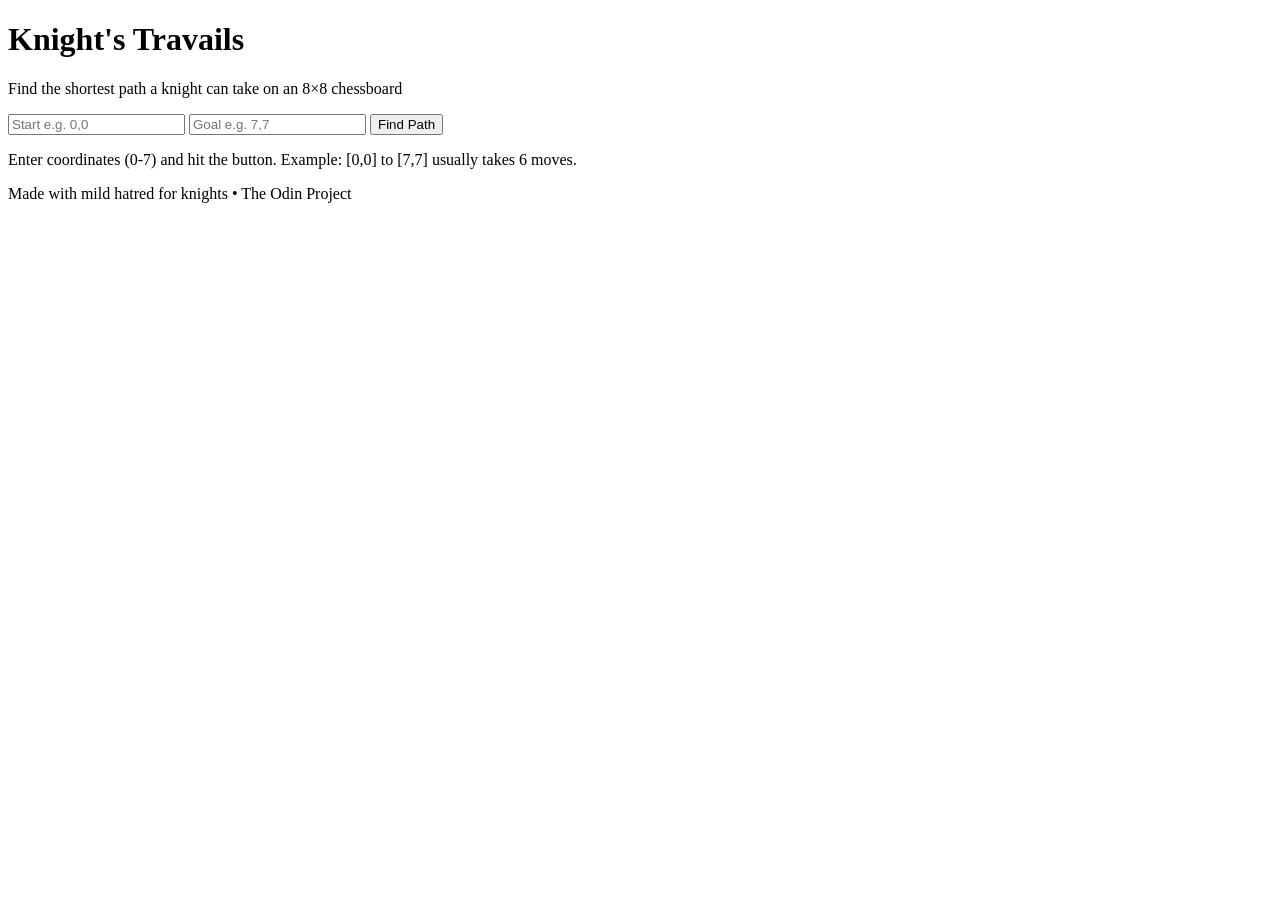
==== index.html @ d721aeb0 "Updates" ====
<!doctype html><html lang="en"><head><meta charset="UTF-8"><meta name="viewport" content="width=device-width,initial-scale=1"><title>Document</title><script defer="defer" src="bundle.57e4ec1b9c6be3c8e901.js"></script></head><body><!doctype html><html lang="en"><head><meta charset="UTF-8"/><meta name="viewport" content="width=device-width,initial-scale=1"/><title>Knight's Travails – Shortest Path Finder</title></head><body><div class="container"><h1>Knight's Travails</h1><p class="subtitle">Find the shortest path a knight can take on an 8×8 chessboard</p><div class="controls"><input id="start" placeholder="Start e.g. 0,0"/> <input id="goal" placeholder="Goal e.g. 7,7"/> <button onclick="calculatePath()">Find Path</button></div><div id="result"><p>Enter coordinates (0-7) and hit the button. Example: [0,0] to [7,7] usually takes 6 moves.</p><ul id="path-list"></ul></div><footer>Made with mild hatred for knights • The Odin Project</footer></div><script src="knight.js"></script></body></html></body></html>
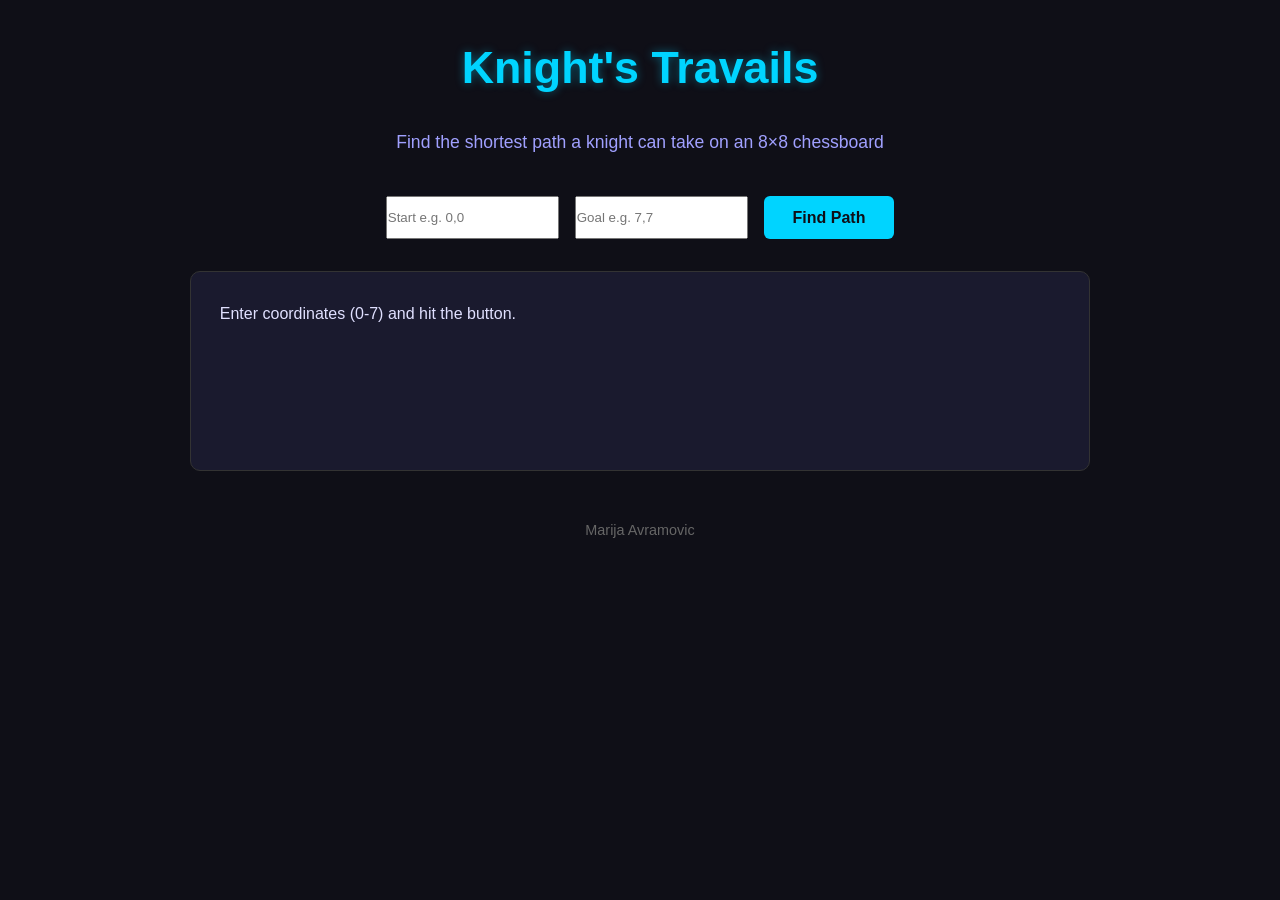
==== commit ae407c88: "Updates" ====
--- a/index.html
+++ b/index.html
@@ -1 +1 @@
-<!doctype html><html lang="en"><head><meta charset="UTF-8"><meta name="viewport" content="width=device-width,initial-scale=1"><title>Document</title><script defer="defer" src="bundle.57e4ec1b9c6be3c8e901.js"></script></head><body><!doctype html><html lang="en"><head><meta charset="UTF-8"/><meta name="viewport" content="width=device-width,initial-scale=1"/><title>Knight's Travails – Shortest Path Finder</title></head><body><div class="container"><h1>Knight's Travails</h1><p class="subtitle">Find the shortest path a knight can take on an 8×8 chessboard</p><div class="controls"><input id="start" placeholder="Start e.g. 0,0"/> <input id="goal" placeholder="Goal e.g. 7,7"/> <button onclick="calculatePath()">Find Path</button></div><div id="result"><p>Enter coordinates (0-7) and hit the button. Example: [0,0] to [7,7] usually takes 6 moves.</p><ul id="path-list"></ul></div><footer>Made with mild hatred for knights • The Odin Project</footer></div><script src="knight.js"></script></body></html></body></html>+<!doctype html><html lang="en"><head><meta charset="UTF-8"><meta name="viewport" content="width=device-width,initial-scale=1"><title>Document</title><script defer="defer" src="bundle.e2c7f38aec2a9d6ce115.js"></script></head><body><!doctype html><html lang="en"><head><meta charset="UTF-8"/><meta name="viewport" content="width=device-width,initial-scale=1"/><title>Knight's Travails – Shortest Path Finder</title></head><body><div class="container"><h1>Knight's Travails</h1><p class="subtitle">Find the shortest path a knight can take on an 8×8 chessboard</p><div class="controls"><input id="start" placeholder="Start e.g. 0,0"/> <input id="goal" placeholder="Goal e.g. 7,7"/> <button id="find-btn">Find Path</button></div><div id="result"><p>Enter coordinates (0-7) and hit the button.</p><ul id="path-list"></ul></div><footer>Marija Avramovic</footer></div><script src="knight.js"></script></body></html></body></html>
